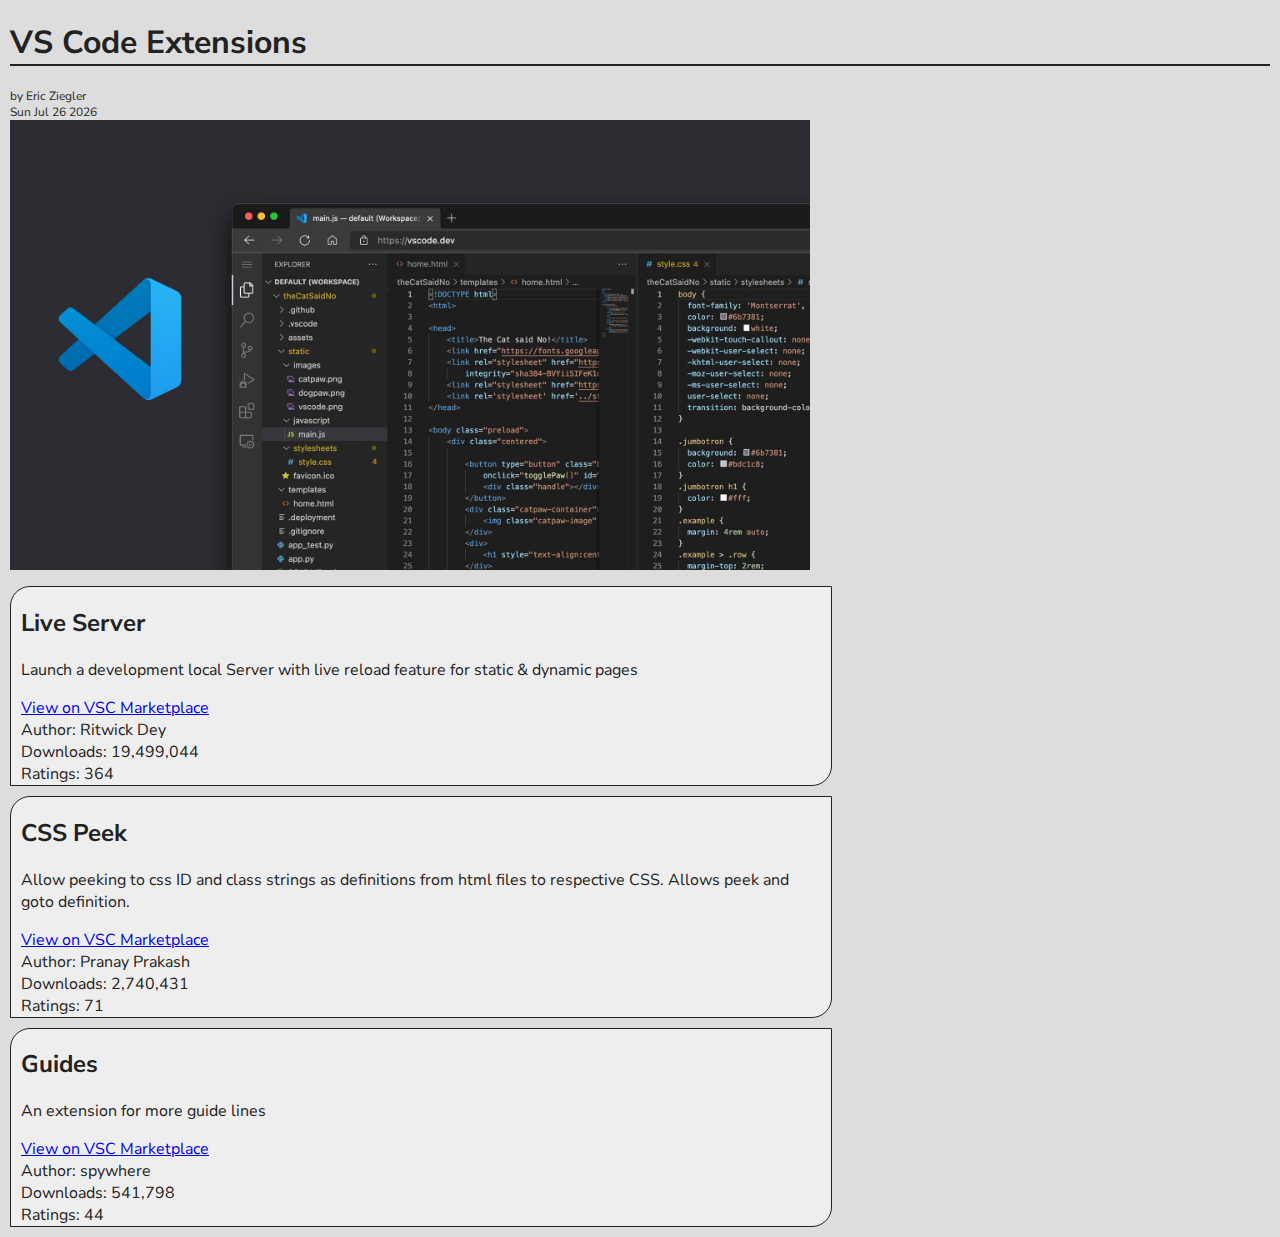
==== activity_5/index.html @ b642c6c1 "activity 5 completed" ====
<!DOCTYPE html>
<html lang="en">
<head>
    <meta charset="UTF-8">
    <meta http-equiv="X-UA-Compatible" content="IE=edge">
    <meta name="viewport" content="width=device-width, initial-scale=1.0">
    <title>VS Code Extensions - Activity 5 - Eric Ziegler</title>

    <link rel="preconnect" href="https://fonts.googleapis.com">
    <link rel="preconnect" href="https://fonts.gstatic.com" crossorigin>
    <link href="https://fonts.googleapis.com/css2?family=Nunito+Sans&display=swap" rel="stylesheet">

    <link rel="stylesheet" href="css/main.css">
</head>
<body>
    <header>
        <h1>VS Code Extensions</h1>
        <div id="credits">
            <div id="author">
                by Eric Ziegler
            </div>
            <div id="date"></div>
        </div>
        <img id="header-image" src="img/vscode.jpg" alt="VS Code interface screenshot">
    </header>
    <main>
        <section class="package-container">
            <header>
                <h2 id="p1-name"></h2>
            </header>
            <section>
                <p id="p1-description"></p>
                <a href="" id="p1-url">View on VSC Marketplace</a>
            </section>
            <footer>
                Author: <span id="p1-author"></span><br>
                Downloads: <span id="p1-downloads"></span><br>
                Ratings: <span id="p1-ratings"></span>
            </footer>
        </section>
        <section class="package-container">
            <header>
                <h2 id="p2-name"></h2>
            </header>
            <section>
                <p id="p2-description"></p>
                <a href="" id="p2-url">View on VSC Marketplace</a>
            </section>
            <footer>
                Author: <span id="p2-author"></span><br>
                Downloads: <span id="p2-downloads"></span><br>
                Ratings: <span id="p2-ratings"></span>
            </footer>
        </section>
        <section class="package-container">
            <header>
                <h2 id="p3-name"></h2>
            </header>
            <section>
                <p id="p3-description"></p>
                <a href="" id="p3-url">View on VSC Marketplace</a>
            </section>
            <footer>
                Author: <span id="p3-author"></span><br>
                Downloads: <span id="p3-downloads"></span><br>
                Ratings: <span id="p3-ratings"></span>
            </footer>
        </section>
    </main>
    <script src="js/scripts.js"></script>
</body>
</html>
---- activity_5/css/main.css ----
body{
    font-family: 'Nunito Sans', Helvetica, Arial, sans-serif;
    margin: auto 10px;
    background-color: #ddd;
    color: #222;
}

header h1{
    border-bottom: 2px solid;
}

#credits{
    font-size: .75em;
}

#header-image{
    width: 70%;
    max-width: 800px;
}

.package-container{
    max-width: 800px;
    margin: 10px 0;
    padding: 0 10px;
    background-color: #eee;
    border-width: 1px;
    border-style: solid;
    border-radius: 20px 0 20px 0;
}
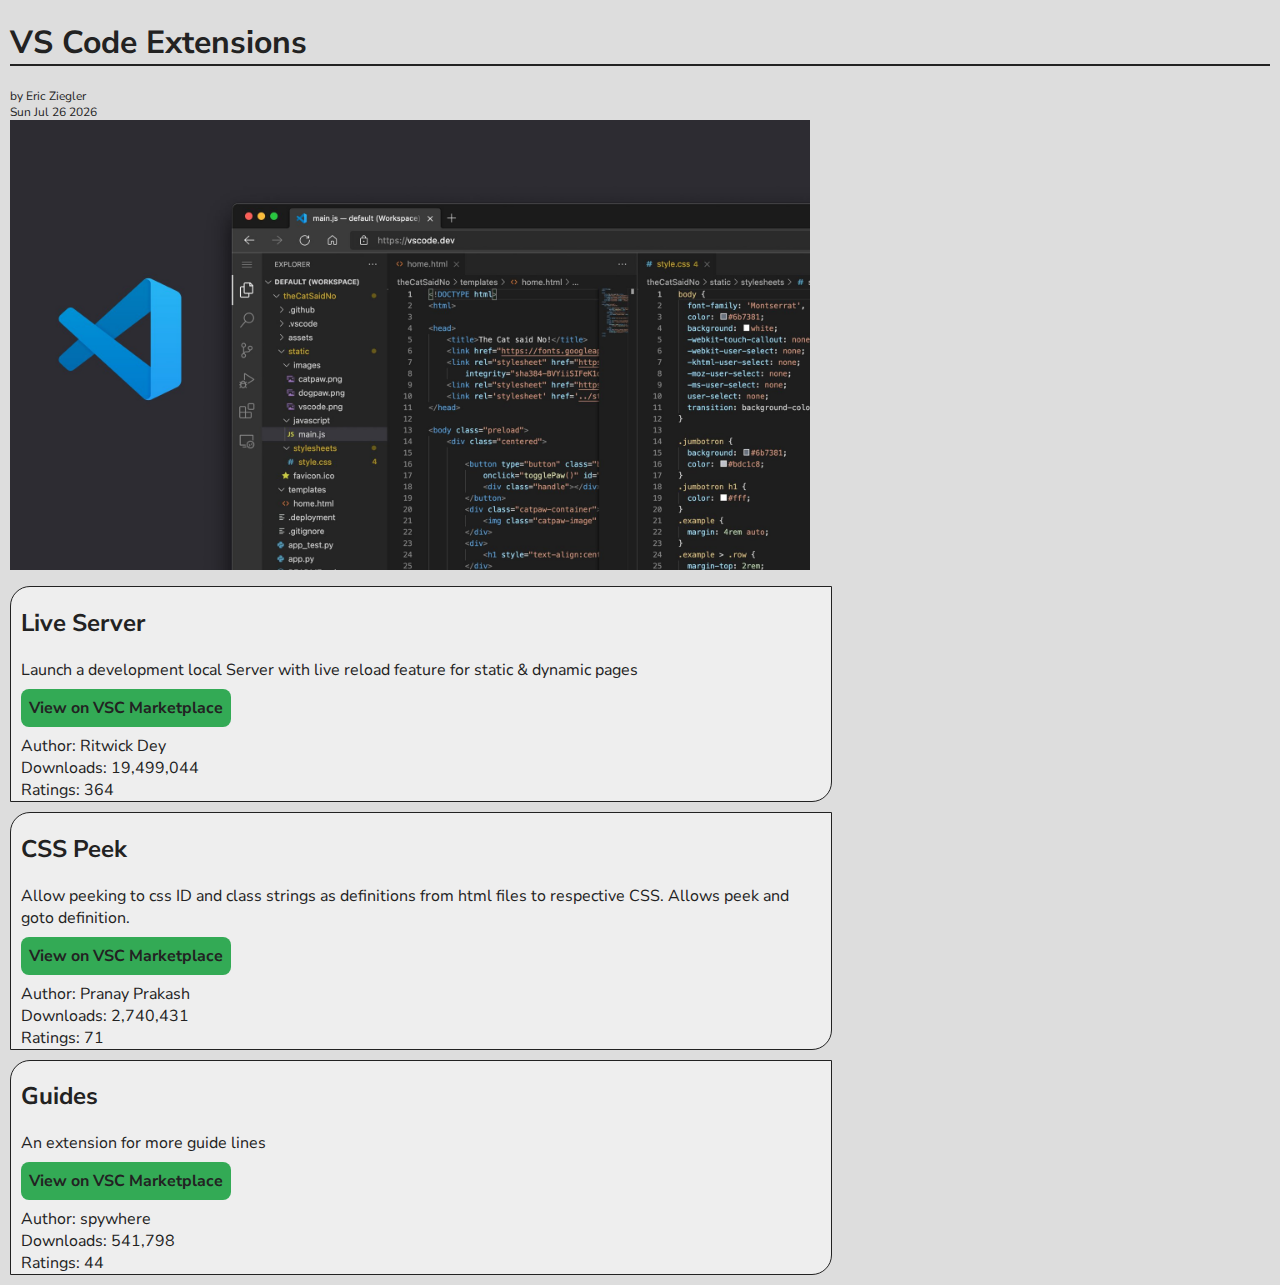
==== commit 2aa4d98b: "updated styling" ====
--- a/activity_5/index.html
+++ b/activity_5/index.html
@@ -30,7 +30,7 @@
             </header>
             <section>
                 <p id="p1-description"></p>
-                <a href="" id="p1-url">View on VSC Marketplace</a>
+                <a href="" id="p1-url" class="url-button">View on VSC Marketplace</a>
             </section>
             <footer>
                 Author: <span id="p1-author"></span><br>
@@ -44,7 +44,7 @@
             </header>
             <section>
                 <p id="p2-description"></p>
-                <a href="" id="p2-url">View on VSC Marketplace</a>
+                <a href="" id="p2-url" class="url-button">View on VSC Marketplace</a>
             </section>
             <footer>
                 Author: <span id="p2-author"></span><br>
@@ -58,7 +58,7 @@
             </header>
             <section>
                 <p id="p3-description"></p>
-                <a href="" id="p3-url">View on VSC Marketplace</a>
+                <a href="" id="p3-url" class="url-button">View on VSC Marketplace</a>
             </section>
             <footer>
                 Author: <span id="p3-author"></span><br>
--- a/activity_5/css/main.css
+++ b/activity_5/css/main.css
@@ -26,4 +26,17 @@
     border-width: 1px;
     border-style: solid;
     border-radius: 20px 0 20px 0;
+}
+
+.package-container footer{
+    margin-top: 1em;
+}
+
+.url-button{
+    padding: .5em;
+    background-color: #3a5;
+    color: #222;
+    font-weight: bold;
+    text-decoration: none;
+    border-radius: .5em;
 }